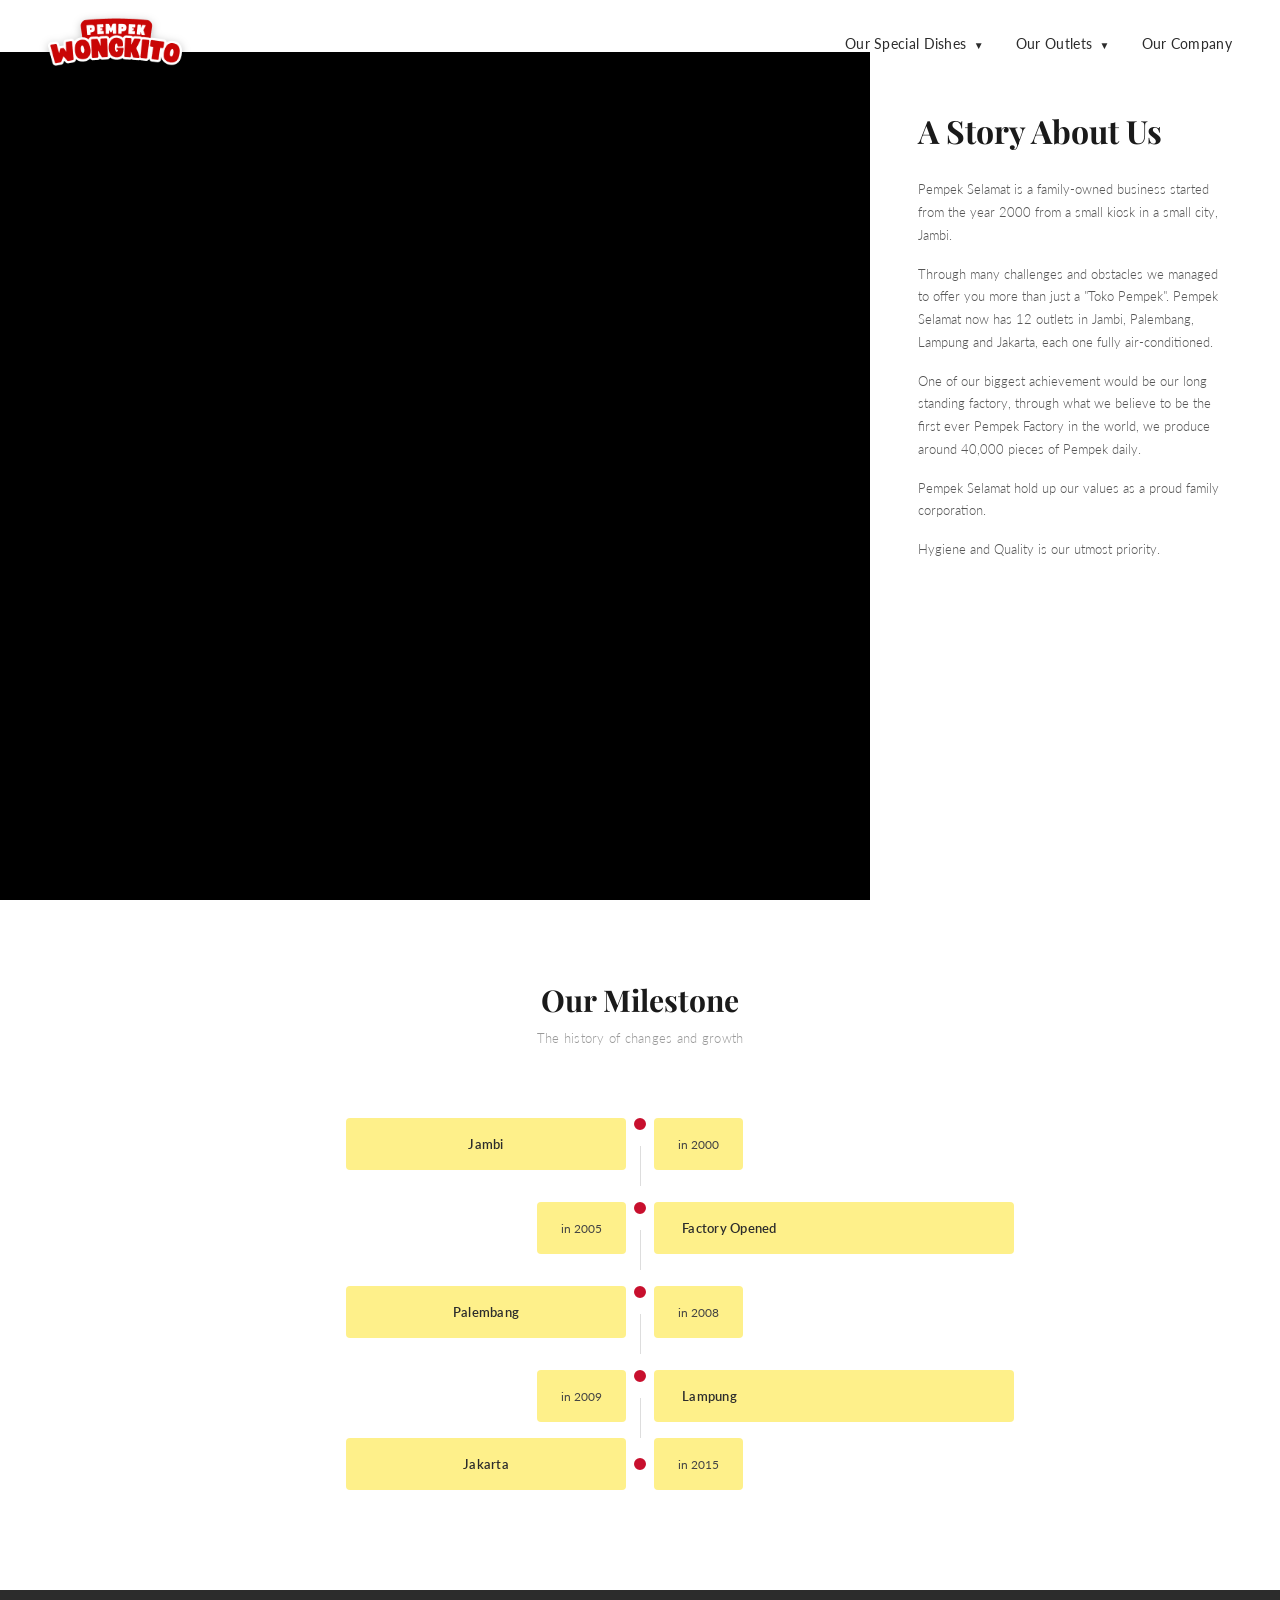
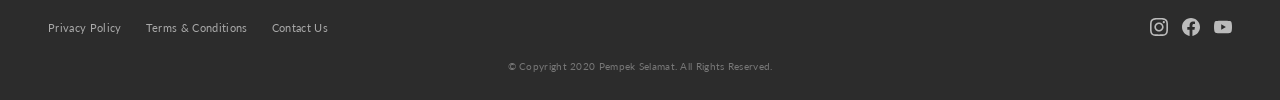
==== about.html @ b27122a2 "init" ====
<!DOCTYPE html>
<html lang="id">
<head>
  <meta charset="UTF-8" />
  <meta name="viewport" content="width=device-width, initial-scale=1.0" />
  <title>Pempek Selamat – About</title>
  <link rel="stylesheet" href="about.css" />
  <link href="https://fonts.googleapis.com/css2?family=Playfair+Display:wght@400;600;700&family=Lato:wght@300;400;700&display=swap" rel="stylesheet" />
</head>
<body>

  <!-- NAVBAR -->
  <nav class="navbar navbar--scrolled">
    <div class="navbar__logo">
       <a href="index.html">
      <img src="logo/Group 1.png" alt="Pempek Wongkito" class="navbar__logo-img" />
      </a>
    </div>
    <ul class="navbar__menu">
       <li class="dropdown">
    <a href="#">Our Special Dishes <span>&#9660;</span></a>
    <ul class="dropdown-menu">
      <li><a href="main-course.html">Main Course</a></li>
      <li><a href="#">Beverages</a></li>
    </ul>
  </li>
   <li class="dropdown">
    <a href="#">Our Outlets <span>&#9660;</span></a>
    <ul class="dropdown-menu">
      <li><a href="#">Jakarta</a></li>
      <li><a href="#">Jambi</a></li>
      <li><a href="#">Palembang</a></li>
      <li><a href="#">Lampung</a></li>
    </ul>
  </li>

  <li><a href="about.html">Our Company</a></li>
</ul>
  </nav>

  <!-- ======= HERO / SPLIT SECTION ======= -->
  <section class="hero-split">
    <!-- LEFT: Black image area -->
    <div class="hero-left">
      <!-- Placeholder for hero image (black in screenshot) -->
      <div class="hero-image-placeholder"></div>
    </div>

    <!-- RIGHT: Story content -->
    <div class="hero-right">
      <div class="story-content">
        <h1 class="story-title">A Story About Us</h1>
        <p class="story-text">
          Pempek Selamat is a family-owned business started from the year 2000 from a small kiosk in a small city, Jambi.
        </p>
        <p class="story-text">
          Through many challenges and obstacles we managed to offer you more than just a "Toko Pempek". Pempek Selamat now has 12 outlets in Jambi, Palembang, Lampung and Jakarta, each one fully air-conditioned.
        </p>
        <p class="story-text">
          One of our biggest achievement would be our long standing factory, through what we believe to be the first ever Pempek Factory in the world, we produce around 40,000 pieces of Pempek daily.
        </p>
        <p class="story-text">
          Pempek Selamat hold up our values as a proud family corporation.
        </p>
        <p class="story-text">
          Hygiene and Quality is our utmost priority.
        </p>
      </div>
    </div>
  </section>

  <!-- ======= MILESTONE SECTION ======= -->
  <section class="milestone-section">
    <h2 class="milestone-title">Our Milestone</h2>
    <p class="milestone-subtitle">The history of changes and growth</p>

    <div class="milestone-list">

      <!-- Milestone 1: Jambi -->
      <div class="milestone-item">
        <div class="milestone-left">
          <div class="milestone-card yellow">
            <span class="milestone-city">Jambi</span>
          </div>
        </div>
        <div class="milestone-dot-col">
          <div class="dot"></div>
          <div class="vline"></div>
        </div>
        <div class="milestone-right">
          <div class="milestone-card small-year">
            <span>in 2000</span>
          </div>
        </div>
      </div>

      <!-- Milestone 2: Factory Opened -->
      <div class="milestone-item reverse">
        <div class="milestone-left">
          <div class="milestone-card small-year right-align">
            <span>in 2005</span>
          </div>
        </div>
        <div class="milestone-dot-col">
          <div class="dot"></div>
          <div class="vline"></div>
        </div>
        <div class="milestone-right">
          <div class="milestone-card yellow wide">
            <span class="milestone-city">Factory Opened</span>
          </div>
        </div>
      </div>

      <!-- Milestone 3: Palembang -->
      <div class="milestone-item">
        <div class="milestone-left">
          <div class="milestone-card yellow">
            <span class="milestone-city">Palembang</span>
          </div>
        </div>
        <div class="milestone-dot-col">
          <div class="dot"></div>
          <div class="vline"></div>
        </div>
        <div class="milestone-right">
          <div class="milestone-card small-year">
            <span>in 2008</span>
          </div>
        </div>
      </div>

      <!-- Milestone 4: Lampung -->
      <div class="milestone-item reverse">
        <div class="milestone-left">
          <div class="milestone-card small-year right-align">
            <span>in 2009</span>
          </div>
        </div>
        <div class="milestone-dot-col">
          <div class="dot"></div>
          <div class="vline"></div>
        </div>
        <div class="milestone-right">
          <div class="milestone-card yellow wide">
            <span class="milestone-city">Lampung</span>
          </div>
        </div>
      </div>

      <!-- Milestone 5: Jakarta -->
      <div class="milestone-item">
        <div class="milestone-left">
          <div class="milestone-card yellow">
            <span class="milestone-city">Jakarta</span>
          </div>
        </div>
        <div class="milestone-dot-col">
          <div class="dot"></div>
        </div>
        <div class="milestone-right">
          <div class="milestone-card small-year">
            <span>in 2015</span>
          </div>
        </div>
      </div>

    </div>
  </section>

  <!-- ======= FOOTER ======= -->
  <footer class="footer">
    <div class="footer-links">
      <a href="#">Privacy Policy</a>
      <a href="#">Terms & Conditions</a>
      <a href="#">Contact Us</a>
    </div>
    <div class="footer-social">
      <a href="#" aria-label="Instagram" class="social-icon">
        <svg width="18" height="18" viewBox="0 0 24 24" fill="currentColor">
            <path d="M12 2.163c3.204 0 3.584.012 4.85.07 3.252.148 4.771 1.691 4.919 4.919.058
             1.265.069 1.645.069 4.849 0 3.205-.012 3.584-.069 4.849-.149 3.225-1.664 4.771-4.919 
             4.919-1.266.058-1.644.07-4.85.07-3.204 0-3.584-.012-4.849-.07-3.26-.149-4.771-1.699-4.919-4.92-.058-1.265-.07-1.644-.07-4.849 
             0-3.204.013-3.583.07-4.849.149-3.227 1.664-4.771 4.919-4.919 1.266-.057 1.645-.069 4.849-.069zm0-2.163c-3.259 
             0-3.667.014-4.947.072-4.358.2-6.78 2.618-6.98 6.98-.059 1.281-.073 1.689-.073 4.948 0 3.259.014 3.668.072 4.948.2 4.358 
             2.618 6.78 6.98 6.98 1.281.058 1.689.072 4.948.072 3.259 0 3.668-.014 4.948-.072 4.354-.2 6.782-2.618 6.979-6.98.059-1.28.073-1.689.073-4.948
             0-3.259-.014-3.667-.072-4.947-.196-4.354-2.617-6.78-6.979-6.98-1.281-.059-1.69-.073-4.949-.073zm0 5.838c-3.403 0-6.162 2.759-6.162 6.162s2.759 
             6.163 6.162 6.163 6.162-2.759 6.162-6.163c0-3.403-2.759-6.162-6.162-6.162zm0 10.162c-2.209 0-4-1.79-4-4 0-2.209 1.791-4 4-4s4 
             1.791 4 4c0 2.21-1.791 4-4 4zm6.406-11.845c-.796 0-1.441.645-1.441 1.44s.645 1.44 1.441 1.44c.795 0 1.439-.645 1.439-1.44s-.644-1.44-1.439-1.44z"/>
            </svg>
      </a>
      <a href="#" aria-label="Facebook" class="social-icon">
        <svg width="18" height="18" viewBox="0 0 24 24" fill="currentColor">
            <path d="M24 12.073c0-6.627-5.373-12-12-12s-12 5.373-12 12c0 5.99
             4.388 10.954 10.125 11.854v-8.385H7.078v-3.47h3.047V9.43c0-3.007 
             1.792-4.669 4.533-4.669 1.312 0 2.686.235 2.686.235v2.953H15.83c-1.491
             0-1.956.925-1.956 1.874v2.25h3.328l-.532 3.47h-2.796v8.385C19.612 23.027 24 18.062 24 12.073z"/></svg>
      </a>
      <a href="#" aria-label="YouTube" class="social-icon">
        <svg width="18" height="18" viewBox="0 0 24 24" fill="currentColor">
            <path d="M23.495 6.205a3.007 3.007 0 0 0-2.088-2.088c-1.87-.501-9.396-.501-9.396-.501s-7.507-.01-9.396.501A3.007 
            3.007 0 0 0 .527 6.205a31.247 31.247 0 0 0-.522 5.805 31.247 31.247 0 0 0 .522 5.783 3.007 3.007 0 0 0 2.088 
            2.088c1.868.502 9.396.502 9.396.502s7.506 0 9.396-.502a3.007 3.007 0 0 0 2.088-2.088 31.247 31.247 0 0 0 .5-5.783 31.247 
            31.247 0 0 0-.5-5.805zM9.609 15.601V8.408l6.264 3.602z"/></svg>
      </a>
    </div>
    <p class="footer-copy">© Copyright 2020 Pempek Selamat. All Rights Reserved.</p>
  </footer>

  <script src="script.js"></script>
</body>
</html>
---- about.css ----
/* ============================
   RESET & BASE
   ============================ */
*, *::before, *::after {
  box-sizing: border-box;
  margin: 0;
  padding: 0;
}

html {
  scroll-behavior: smooth;
}

body {
  font-family: 'Lato', sans-serif;
  background-color: #ffffff;
  color: #2c2c2c;
  overflow-x: hidden;
}

a {
  text-decoration: none;
  color: inherit;
}

/* ============================
   NAVBAR
   ============================ */
.navbar {
  top: 0;
  padding: 18px 48px;
  z-index: 100;
  display: flex;
  align-items: center;
  left: 0;
  justify-content: space-between;
  position: fixed;
  width: 100%;
  background-color: transparent;
  border-color: transparent;
  box-shadow: none;
  transition: background-color 0.1s cubic-bezier(0.22, 1, 0.36, 1), border-color 0.1s cubic-bezier(0.22, 1, 0.36, 1), box-shadow 0.1s cubic-bezier(0.22, 1, 0.36, 1), backdrop-filter 0.1s cubic-bezier(0.22, 1, 0.36, 1);
}

.navbar.scrolled {
  background-color: rgba(255, 255, 255, 0.3);
  backdrop-filter: blur(4px);
  border-color: rgba(255, 255, 255, 0.2);
  box-shadow: 0 4px 6px rgba(0, 0, 0, 0.1);
}

.navbar--hidden {
  transform: translateY(-100%);
}

.navbar__logo {
  display: flex;
  align-items: center;
}

.navbar__logo-img {
  height: 48px;
  width: auto;
  object-fit: contain;
  display: block;
  filter: drop-shadow(0 2px 4px rgba(0,0,0,0.25));
  transition: transform 0.3s ease;
}

.navbar__logo-img:hover {
  transform: scale(1.05);
}

/* When navbar scrolled, keep logo visible */
.navbar--scrolled 
.navbar__logo-img {
  filter: drop-shadow(0 1px 3px rgba(0,0,0,0.15));
}

.navbar__menu {
  list-style: none;
  display: flex;
  gap: 32px;
}

.navbar__menu li a {
  text-decoration: none;
  color: var(--white);
  font-size: 14px;
  font-weight: 400;
  letter-spacing: 0.3px;
  transition: opacity 0.2s;
}

.navbar__menu li a:hover {
  opacity: 0.75;
}

.navbar__menu li a span {
  font-size: 10px;
  margin-left: 3px;
}
.dropdown {
  position: relative;
}

.dropdown-menu {
  position: absolute;
  top: 100%;
  left: 0;
  background: white;
  list-style: none;
  padding: 10px 0;
  margin: 0;
  min-width: 160px;
  display: none;
  border-radius: 6px;
}

.dropdown-menu li {
  padding: 8px 16px;
}

.dropdown-menu li a {
  color: black;
  text-decoration: none;
  font-size: 14px;
}

.dropdown-menu li:hover {
  background: #f2f2f2;
}

/* ============================
   HERO SPLIT LAYOUT
   ============================ */
.hero-split {
  display: flex;
  min-height: 100vh;
  padding-top: 52px; /* height of navbar */
}

.hero-left {
  flex: 0 0 68%;
  background-color: #000000;
  min-height: calc(100vh - 52px);
  position: relative;
  overflow: hidden;
}

.hero-image-placeholder {
  width: 100%;
  height: 100%;
  background-color: #000;
}

.hero-right {
  flex: 0 0 32%;
  padding: 60px 48px 60px 48px;
  display: flex;
  align-items: flex-start;
  background-color: #ffffff;
}

.story-content {
  max-width: 400px;
}

.story-title {
  font-family: 'Playfair Display', serif;
  font-size: 32px;
  font-weight: 700;
  color: #1a1a1a;
  margin-bottom: 28px;
  line-height: 1.2;
}

.story-text {
  font-size: 13px;
  color: #555;
  line-height: 1.75;
  margin-bottom: 16px;
  font-weight: 300;
}

.story-text strong,
.story-text b {
  font-weight: 700;
  color: #2c2c2c;
}

/* ============================
   MILESTONE SECTION
   ============================ */
.milestone-section {
  background-color: #ffffff;
  padding: 80px 0 100px;
  text-align: center;
}

.milestone-title {
  font-family: 'Playfair Display', serif;
  font-size: 30px;
  font-weight: 700;
  color: #1a1a1a;
  margin-bottom: 10px;
}

.milestone-subtitle {
  font-size: 13px;
  color: #999;
  margin-bottom: 56px;
  font-weight: 300;
  letter-spacing: 0.02em;
}

/* Timeline list */
.milestone-list {
  display: flex;
  flex-direction: column;
  gap: 0;
  align-items: center;
  width: 100%;
  max-width: 900px;
  margin: 0 auto;
}

/* Each milestone row */
.milestone-item {
  display: grid;
  grid-template-columns: 1fr 28px 1fr;
  align-items: center;
  width: 100%;
  gap: 0;
}

/* Left side card */
.milestone-left {
  display: flex;
  justify-content: flex-end;
  padding-right: 0;
}

/* Right side card */
.milestone-right {
  display: flex;
  justify-content: flex-start;
  padding-left: 0;
}

/* Dot column (center) */
.milestone-dot-col {
  display: flex;
  flex-direction: column;
  align-items: center;
  position: relative;
}

.dot {
  width: 12px;
  height: 12px;
  border-radius: 50%;
  background-color: #c8102e;
  border: 2px solid #c8102e;
  z-index: 2;
  flex-shrink: 0;
  margin: 16px 0;
}

.vline {
  width: 1px;
  flex: 1;
  min-height: 40px;
  background-color: #ddd;
}

/* Cards */
.milestone-card {
  padding: 16px 24px;
  border-radius: 4px;
  display: inline-flex;
  align-items: center;
  font-family: 'Lato', sans-serif;
  font-size: 13px;
  font-weight: 400;
  min-height: 52px;
}

.milestone-card.yellow {
  background-color: #fef08a;
  color: #2c2c2c;
  min-width: 280px;
  justify-content: center;
}

.milestone-card.small-year {
  background-color: #fef08a;
  color: #444;
  min-width: 80px;
  justify-content: center;
  font-size: 12px;
}

.milestone-card.wide {
  min-width: 360px;
  justify-content: flex-start;
  padding-left: 28px;
}

.milestone-card.right-align {
  justify-content: center;
}

.milestone-city {
  font-weight: 600;
  font-size: 13px;
  letter-spacing: 0.02em;
  color: #2c2c2c;
}

/* ============================
   FOOTER
   ============================ */
.footer {
  background-color: #2c2c2c;
  color: #ccc;
  padding: 28px 48px;
  display: flex;
  align-items: center;
  justify-content: space-between;
  flex-wrap: wrap;
  gap: 16px;
}

.footer-links {
  display: flex;
  gap: 24px;
  flex-wrap: wrap;
}

.footer-links a {
  font-size: 11px;
  color: #aaa;
  letter-spacing: 0.03em;
  transition: color 0.2s;
}

.footer-links a:hover {
  color: #fff;
}

.footer-social {
  display: flex;
  gap: 14px;
  align-items: center;
}

.social-icon {
  color: #bbb;
  transition: color 0.2s, transform 0.2s;
  display: flex;
  align-items: center;
}

.social-icon:hover {
  color: #fff;
  transform: scale(1.1);
}

.footer-copy {
  font-size: 10px;
  color: #777;
  letter-spacing: 0.03em;
  width: 100%;
  text-align: center;
  margin-top: 8px;
}

/* ============================
   SCROLL ANIMATIONS
   ============================ */
.fade-in {
  opacity: 0;
  transform: translateY(24px);
  transition: opacity 0.6s ease, transform 0.6s ease;
}

.fade-in.visible {
  opacity: 1;
  transform: translateY(0);
}

/* ============================
   RESPONSIVE
   ============================ */
@media (max-width: 1024px) {
  .hero-split {
    flex-direction: column;
  }

  .hero-left {
    flex: none;
    height: 320px;
    min-height: unset;
  }

  .hero-right {
    flex: none;
    padding: 40px 32px;
  }

  .milestone-card.yellow {
    min-width: 200px;
  }

  .milestone-card.wide {
    min-width: 240px;
  }
}

@media (max-width: 640px) {
  .nav-links {
    display: none;
  }

  .milestone-item {
    grid-template-columns: 1fr 20px 1fr;
  }

  .milestone-card.yellow,
  .milestone-card.wide {
    min-width: 120px;
    padding: 12px 10px;
    font-size: 11px;
  }

  .milestone-card.small-year {
    min-width: 60px;
    font-size: 10px;
    padding: 12px 8px;
  }

  .footer {
    flex-direction: column;
    align-items: center;
    text-align: center;
  }

  .footer-links {
    justify-content: center;
  }
}
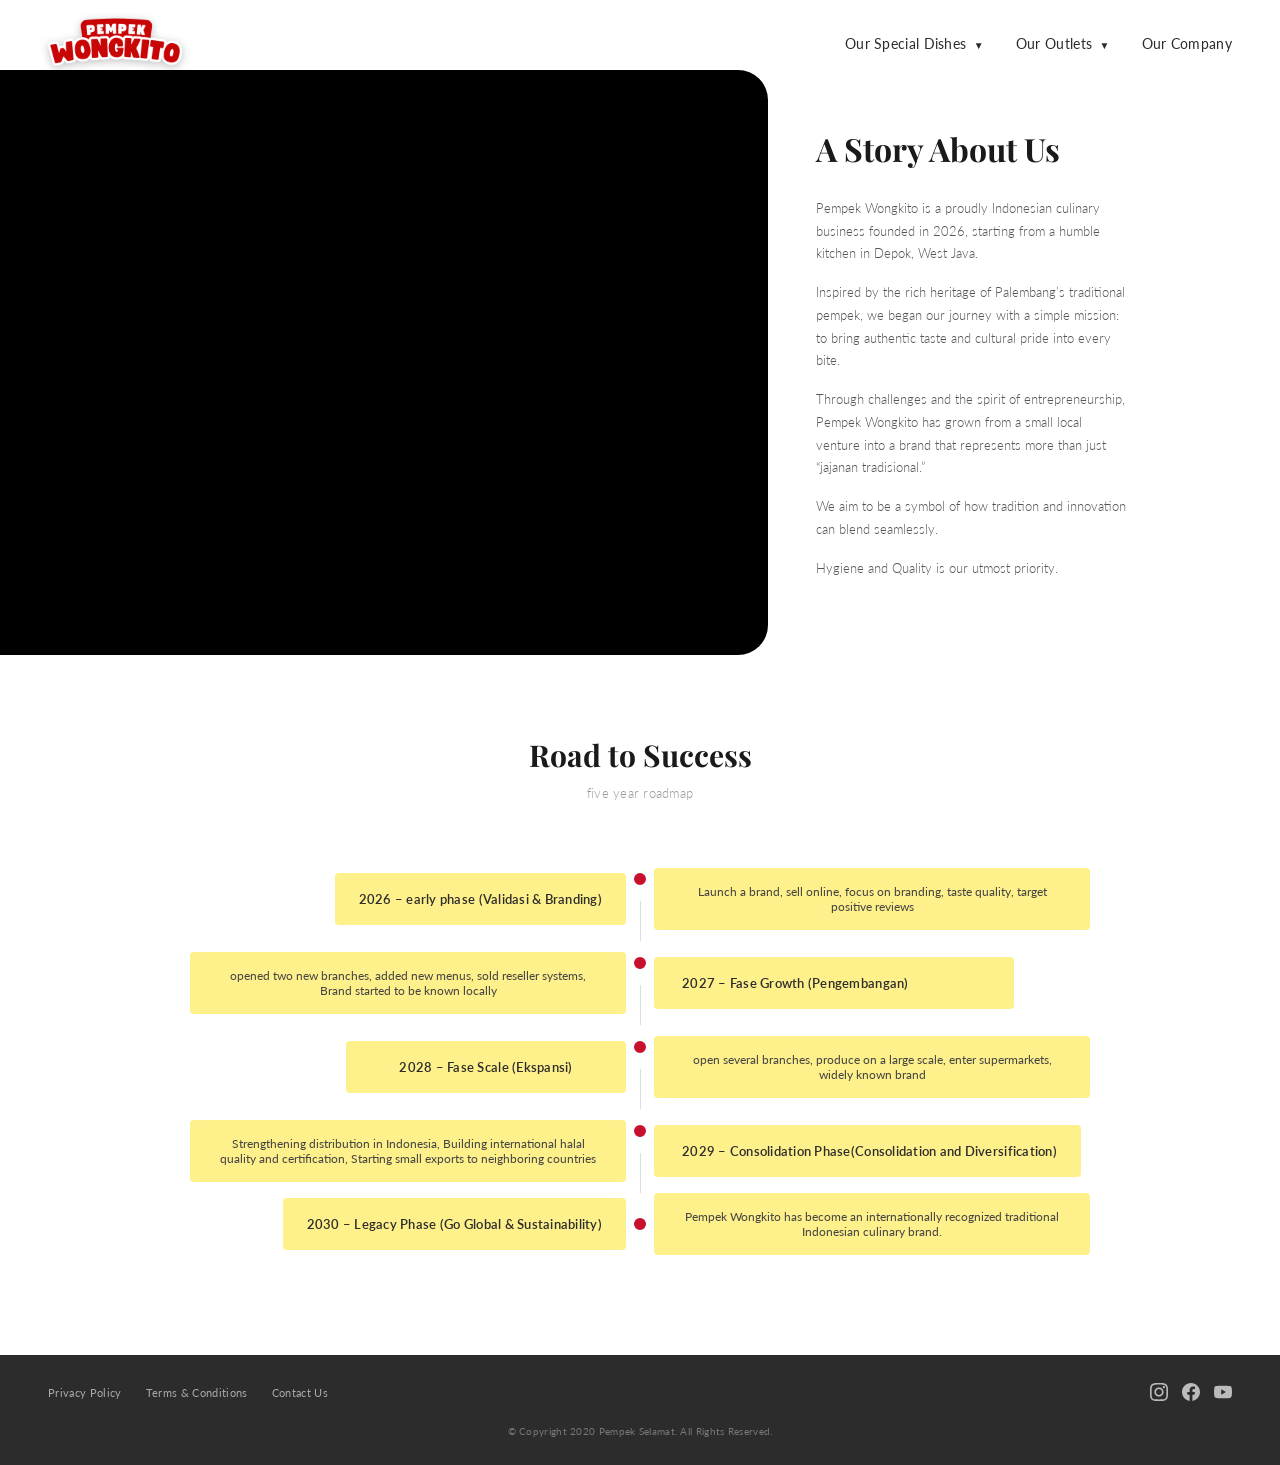
==== commit 5c386551: "feat: about page" ====
--- a/about.html
+++ b/about.html
@@ -3,7 +3,7 @@
 <head>
   <meta charset="UTF-8" />
   <meta name="viewport" content="width=device-width, initial-scale=1.0" />
-  <title>Pempek Selamat – About</title>
+  <title>Pempek WongKito – About</title>
   <link rel="stylesheet" href="about.css" />
   <link href="https://fonts.googleapis.com/css2?family=Playfair+Display:wght@400;600;700&family=Lato:wght@300;400;700&display=swap" rel="stylesheet" />
 </head>
@@ -40,27 +40,28 @@
 
   <!-- ======= HERO / SPLIT SECTION ======= -->
   <section class="hero-split">
-    <!-- LEFT: Black image area -->
-    <div class="hero-left">
-      <!-- Placeholder for hero image (black in screenshot) -->
-      <div class="hero-image-placeholder"></div>
-    </div>
+    <!-- LEFT: Video area -->
+<div class="hero-left">
+  <video autoplay muted loop playsinline class="hero-video">
+    <source src="about/PitchDeck Pempek Wongkito.mp4" type="video/mp4">
+  </video>
+</div>
 
     <!-- RIGHT: Story content -->
     <div class="hero-right">
       <div class="story-content">
         <h1 class="story-title">A Story About Us</h1>
         <p class="story-text">
-          Pempek Selamat is a family-owned business started from the year 2000 from a small kiosk in a small city, Jambi.
-        </p>
-        <p class="story-text">
-          Through many challenges and obstacles we managed to offer you more than just a "Toko Pempek". Pempek Selamat now has 12 outlets in Jambi, Palembang, Lampung and Jakarta, each one fully air-conditioned.
-        </p>
-        <p class="story-text">
-          One of our biggest achievement would be our long standing factory, through what we believe to be the first ever Pempek Factory in the world, we produce around 40,000 pieces of Pempek daily.
-        </p>
-        <p class="story-text">
-          Pempek Selamat hold up our values as a proud family corporation.
+          Pempek Wongkito is a proudly Indonesian culinary business founded in 2026, starting from a humble kitchen in Depok, West Java.
+        </p>
+        <p class="story-text">
+          Inspired by the rich heritage of Palembang’s traditional pempek, we began our journey with a simple mission: to bring authentic taste and cultural pride into every bite.
+        </p>
+        <p class="story-text">
+        Through challenges and the spirit of entrepreneurship, Pempek Wongkito has grown from a small local venture into a brand that represents more than just “jajanan tradisional.”
+      </p>
+        <p class="story-text">
+          We aim to be a symbol of how tradition and innovation can blend seamlessly.
         </p>
         <p class="story-text">
           Hygiene and Quality is our utmost priority.
@@ -71,8 +72,8 @@
 
   <!-- ======= MILESTONE SECTION ======= -->
   <section class="milestone-section">
-    <h2 class="milestone-title">Our Milestone</h2>
-    <p class="milestone-subtitle">The history of changes and growth</p>
+    <h2 class="milestone-title">Road to Success</h2>
+    <p class="milestone-subtitle">five year roadmap</p>
 
     <div class="milestone-list">
 
@@ -80,7 +81,7 @@
       <div class="milestone-item">
         <div class="milestone-left">
           <div class="milestone-card yellow">
-            <span class="milestone-city">Jambi</span>
+            <span class="milestone-city">2026 – early phase (Validasi & Branding)</span>
           </div>
         </div>
         <div class="milestone-dot-col">
@@ -89,7 +90,7 @@
         </div>
         <div class="milestone-right">
           <div class="milestone-card small-year">
-            <span>in 2000</span>
+            <span>Launch a brand, sell online, focus on branding, taste quality, target positive reviews</span>
           </div>
         </div>
       </div>
@@ -98,7 +99,7 @@
       <div class="milestone-item reverse">
         <div class="milestone-left">
           <div class="milestone-card small-year right-align">
-            <span>in 2005</span>
+            <span>opened two new branches, added new menus, sold reseller systems, Brand started to be known locally</span>
           </div>
         </div>
         <div class="milestone-dot-col">
@@ -107,7 +108,7 @@
         </div>
         <div class="milestone-right">
           <div class="milestone-card yellow wide">
-            <span class="milestone-city">Factory Opened</span>
+            <span class="milestone-city">2027 – Fase Growth (Pengembangan)</span>
           </div>
         </div>
       </div>
@@ -116,7 +117,7 @@
       <div class="milestone-item">
         <div class="milestone-left">
           <div class="milestone-card yellow">
-            <span class="milestone-city">Palembang</span>
+            <span class="milestone-city">2028 – Fase Scale (Ekspansi)</span>
           </div>
         </div>
         <div class="milestone-dot-col">
@@ -125,7 +126,7 @@
         </div>
         <div class="milestone-right">
           <div class="milestone-card small-year">
-            <span>in 2008</span>
+            <span>open several branches, produce on a large scale, enter supermarkets, widely known brand</span>
           </div>
         </div>
       </div>
@@ -134,7 +135,7 @@
       <div class="milestone-item reverse">
         <div class="milestone-left">
           <div class="milestone-card small-year right-align">
-            <span>in 2009</span>
+            <span>Strengthening distribution in Indonesia, Building international halal quality and certification, Starting small exports to neighboring countries</span>
           </div>
         </div>
         <div class="milestone-dot-col">
@@ -143,7 +144,7 @@
         </div>
         <div class="milestone-right">
           <div class="milestone-card yellow wide">
-            <span class="milestone-city">Lampung</span>
+            <span class="milestone-city">2029 – Consolidation Phase(Consolidation and Diversification)</span>
           </div>
         </div>
       </div>
@@ -152,7 +153,7 @@
       <div class="milestone-item">
         <div class="milestone-left">
           <div class="milestone-card yellow">
-            <span class="milestone-city">Jakarta</span>
+            <span class="milestone-city">2030 – Legacy Phase (Go Global & Sustainability)</span>
           </div>
         </div>
         <div class="milestone-dot-col">
@@ -160,7 +161,7 @@
         </div>
         <div class="milestone-right">
           <div class="milestone-card small-year">
-            <span>in 2015</span>
+            <span>Pempek Wongkito has become an internationally recognized traditional Indonesian culinary brand.</span>
           </div>
         </div>
       </div>
--- a/about.css
+++ b/about.css
@@ -136,22 +136,32 @@
    ============================ */
 .hero-split {
   display: flex;
-  min-height: 100vh;
-  padding-top: 52px; /* height of navbar */
+  min-height: 50vh;
+  padding-top: 5.5%; /* height of navbar */
 }
 
 .hero-left {
-  flex: 0 0 68%;
+  flex: 0 0 60%;
   background-color: #000000;
-  min-height: calc(100vh - 52px);
+  min-height: calc(60vh - 32px);
   position: relative;
   overflow: hidden;
+  border-radius: 0 30px 30px 0;
 }
 
 .hero-image-placeholder {
   width: 100%;
   height: 100%;
   background-color: #000;
+}
+.hero-video {
+  width: 100%;
+  height: 100%;
+  object-fit: cover;
+  display: block;
+  position: absolute;
+  top: 0;
+  left: 0;
 }
 
 .hero-right {
